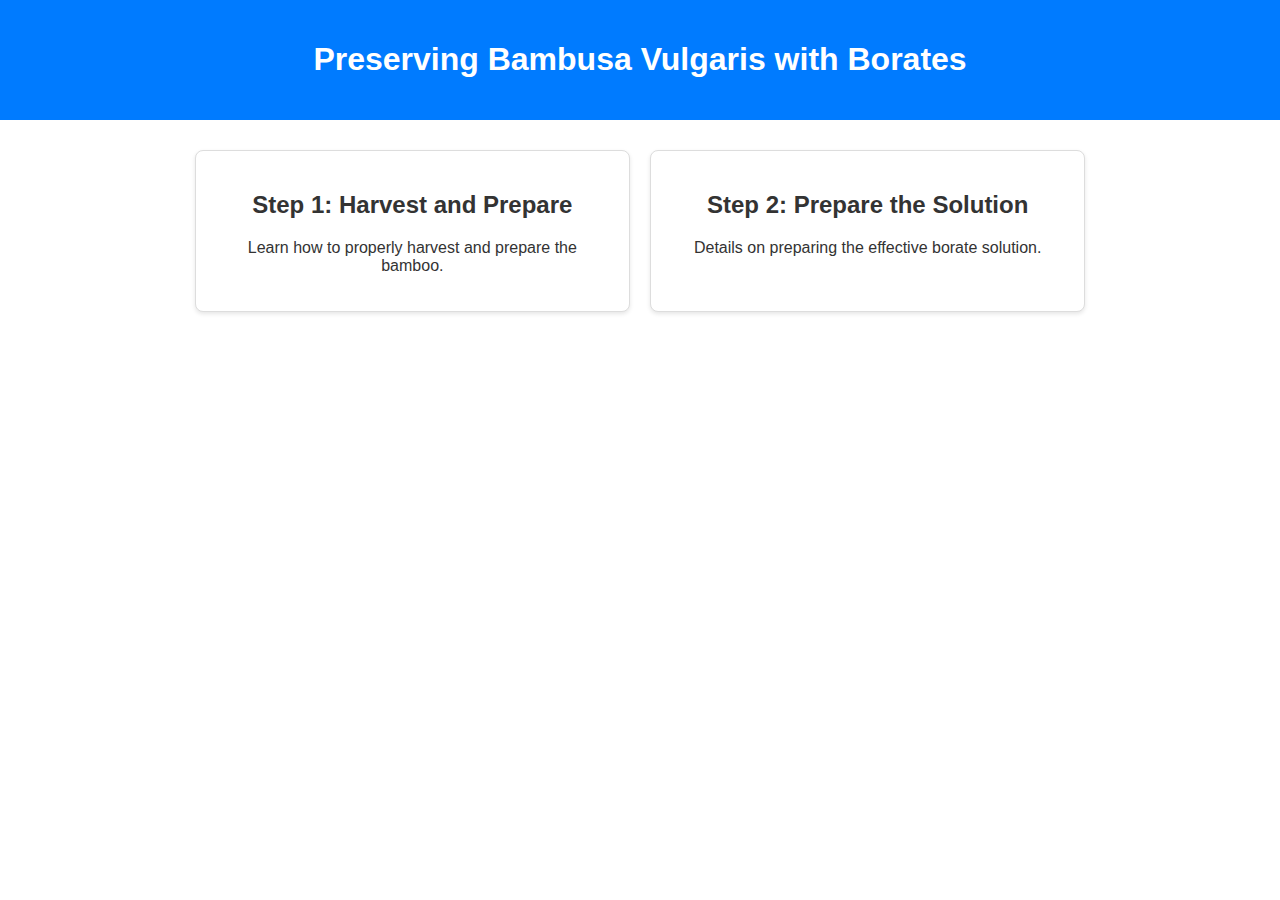
==== index.html @ 4467c809 "initial addition of files" ====
<!DOCTYPE html>
<html lang="en">
<head>
<meta charset="UTF-8">
<meta name="viewport" content="width=device-width, initial-scale=1.0">
<title>Preserve Bambusa Vulgaris</title>
<link rel="stylesheet" href="styles.css">
</head>
<body>
<header>
    <h1>Preserving Bambusa Vulgaris with Borates</h1>
</header>
<main>
    <section class="card-container">
        <a href="step1.html" class="card">
            <h2>Step 1: Harvest and Prepare</h2>
            <p>Learn how to properly harvest and prepare the bamboo.</p>
        </a>
        <a href="step2.html" class="card">
            <h2>Step 2: Prepare the Solution</h2>
            <p>Details on preparing the effective borate solution.</p>
        </a>
        <!-- Add cards for the other steps in a similar manner -->
    </section>
</main>
</body>
</html>
---- styles.css ----
body {
    font-family: Arial, sans-serif;
    margin: 0;
    padding: 0;
    box-sizing: border-box;
}

header {
    background-color: #007BFF;
    color: #FFFFFF;
    padding: 20px;
    text-align: center;
}

.card-container {
    display: flex;
    flex-wrap: wrap;
    justify-content: center;
    padding: 20px;
}

.card {
    background-color: #FFFFFF;
    border: 1px solid #DDDDDD;
    border-radius: 8px;
    margin: 10px;
    padding: 20px;
    text-align: center;
    text-decoration: none;
    color: #333;
    width: calc(33.333% - 20px);
    box-shadow: 0 2px 4px rgba(0,0,0,0.1);
    transition: transform 0.2s;
}

.card:hover {
    transform: scale(1.05);
}

@media (max-width: 768px) {
    .card {
        width: calc(50% - 20px);
    }
}

@media (max-width: 480px) {
    .card {
        width: 100%;
    }
}
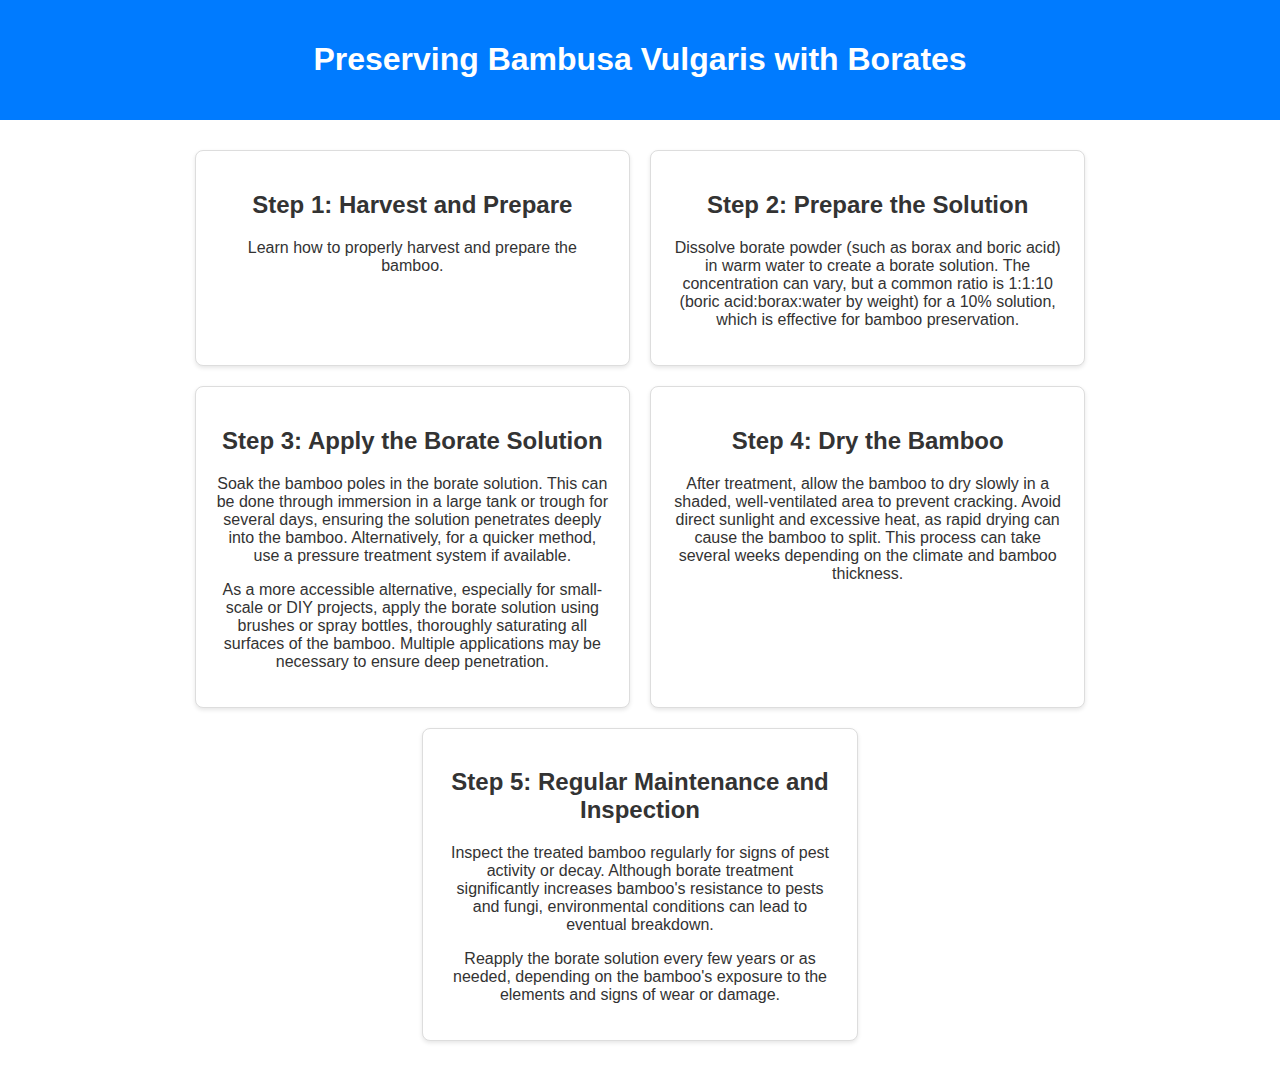
==== commit 28f2b2e2: "modify index.html and all pages add stylesheet" ====
--- a/index.html
+++ b/index.html
@@ -1,27 +1,49 @@
 <!DOCTYPE html>
 <html lang="en">
+
 <head>
-<meta charset="UTF-8">
-<meta name="viewport" content="width=device-width, initial-scale=1.0">
-<title>Preserve Bambusa Vulgaris</title>
-<link rel="stylesheet" href="styles.css">
+    <meta charset="UTF-8">
+    <meta name="viewport" content="width=device-width, initial-scale=1.0">
+    <title>Preserve Bambusa Vulgaris</title>
+    <link rel="stylesheet" href="styles.css">
 </head>
+
 <body>
-<header>
-    <h1>Preserving Bambusa Vulgaris with Borates</h1>
-</header>
-<main>
-    <section class="card-container">
-        <a href="step1.html" class="card">
-            <h2>Step 1: Harvest and Prepare</h2>
-            <p>Learn how to properly harvest and prepare the bamboo.</p>
-        </a>
-        <a href="step2.html" class="card">
-            <h2>Step 2: Prepare the Solution</h2>
-            <p>Details on preparing the effective borate solution.</p>
-        </a>
-        <!-- Add cards for the other steps in a similar manner -->
-    </section>
-</main>
+    <header>
+        <h1>Preserving Bambusa Vulgaris with Borates</h1>
+    </header>
+    <main>
+        <section class="card-container">
+            <a href="step1.html" class="card">
+                <h2>Step 1: Harvest and Prepare</h2>
+                <p>Learn how to properly harvest and prepare the bamboo.</p>
+            </a>
+            <a href="step2.html" class="card">
+                <h2>Step 2: Prepare the Solution</h2>
+                <p>Dissolve borate powder (such as borax and boric acid) in warm water to create a borate solution. The concentration can vary, but a common ratio is 1:1:10 (boric acid:borax:water by weight) for a 10% solution, which is effective for bamboo
+                    preservation.
+                </p>
+            </a>
+            <a href="step3.html" class="card">
+                <h2>Step 3: Apply the Borate Solution</h2>
+                <p>Soak the bamboo poles in the borate solution. This can be done through immersion in a large tank or trough for several days, ensuring the solution penetrates deeply into the bamboo. Alternatively, for a quicker method, use a pressure treatment
+                    system if available.</p>
+                <p>As a more accessible alternative, especially for small-scale or DIY projects, apply the borate solution using brushes or spray bottles, thoroughly saturating all surfaces of the bamboo. Multiple applications may be necessary to ensure
+                    deep penetration.</p>
+            </a>
+            <a href="step4.html" class="card">
+                <h2>Step 4: Dry the Bamboo</h2>
+                <p>After treatment, allow the bamboo to dry slowly in a shaded, well-ventilated area to prevent cracking. Avoid direct sunlight and excessive heat, as rapid drying can cause the bamboo to split. This process can take several weeks depending
+                    on the climate and bamboo thickness.</p>
+            </a>
+            <a href="step5.html" class="card">
+                <h2>Step 5: Regular Maintenance and Inspection</h2>
+                <p>Inspect the treated bamboo regularly for signs of pest activity or decay. Although borate treatment significantly increases bamboo's resistance to pests and fungi, environmental conditions can lead to eventual breakdown.</p>
+                <p>Reapply the borate solution every few years or as needed, depending on the bamboo's exposure to the elements and signs of wear or damage.</p>
+            </a>
+            <!-- Add cards for the other steps in a similar manner -->
+        </section>
+    </main>
 </body>
-</html>
+
+</html>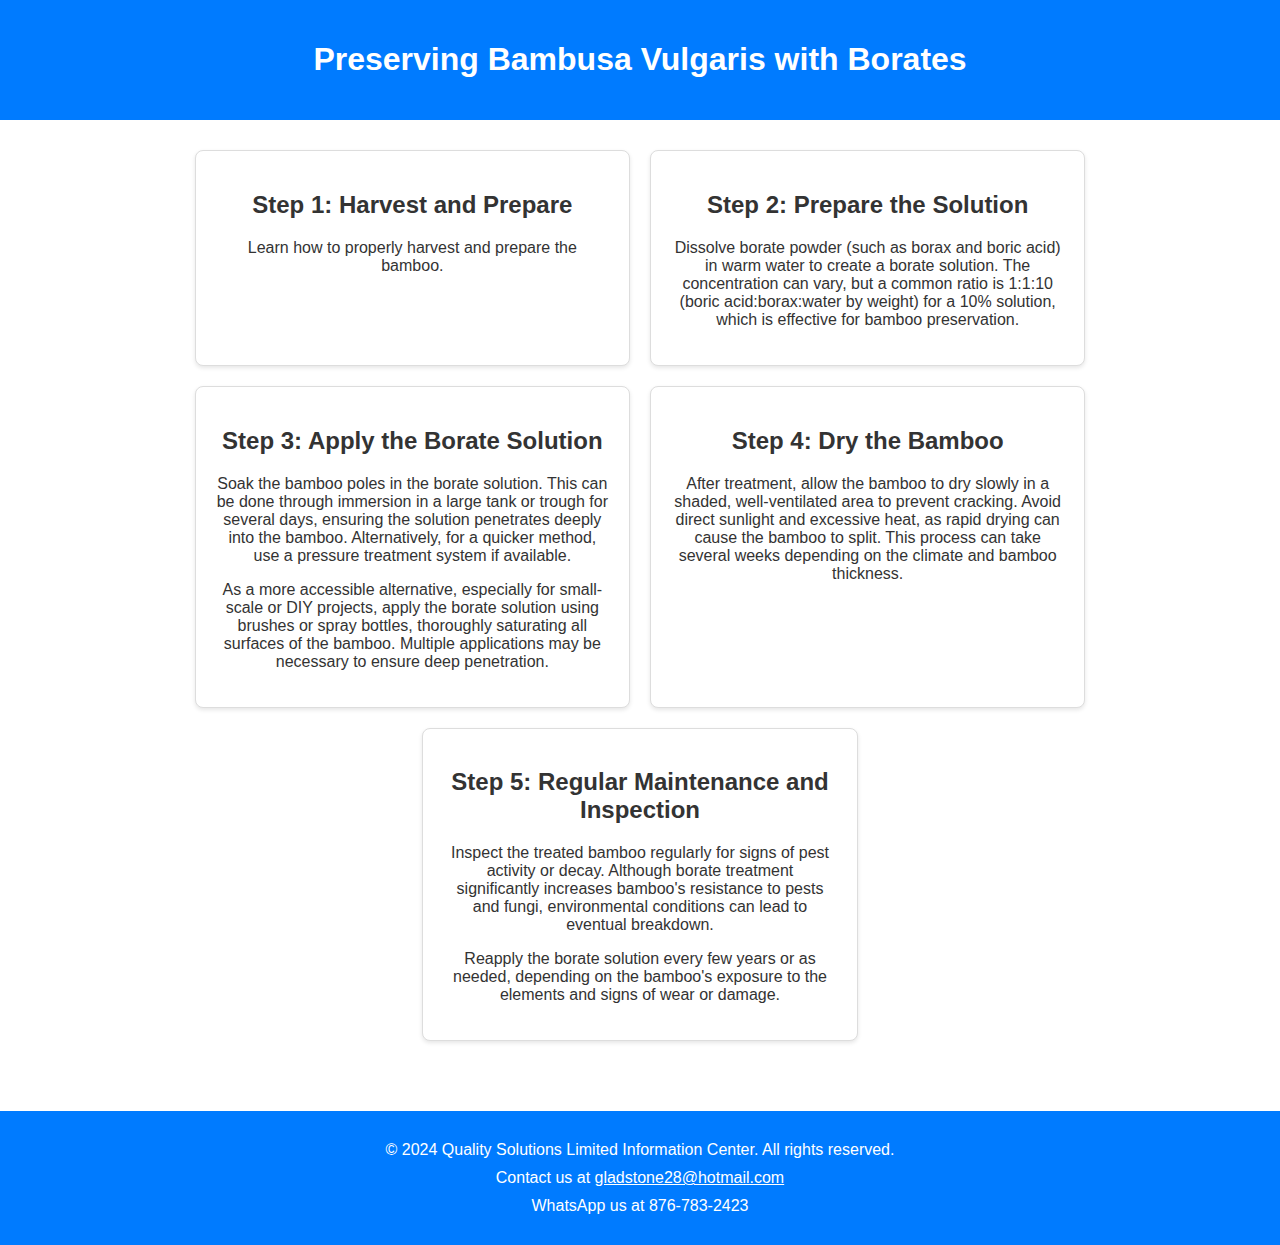
==== commit 8060a269: "modify index.html and styles.css for footer" ====
--- a/index.html
+++ b/index.html
@@ -44,6 +44,18 @@
             <!-- Add cards for the other steps in a similar manner -->
         </section>
     </main>
+    <footer>
+        <div class="container">
+            <p>&copy; 2024 Quality Solutions Limited Information Center. All rights reserved.</p>
+            <!-- Add social media links 
+            <p>Follow us on <a href="#">Facebook</a>, <a href="#">Twitter</a>, and <a href="#">Instagram</a></p>
+            -->
+            <p>Contact us at <a href="mailto:gladstone28@hotmail.com">gladstone28@hotmail.com</a></p>
+            <p>WhatsApp us at 876-783-2423</a>
+            </p>
+        </div>
+    </footer>
+
 </body>
 
 </html>--- a/styles.css
+++ b/styles.css
@@ -29,7 +29,7 @@
     text-decoration: none;
     color: #333;
     width: calc(33.333% - 20px);
-    box-shadow: 0 2px 4px rgba(0,0,0,0.1);
+    box-shadow: 0 2px 4px rgba(0, 0, 0, 0.1);
     transition: transform 0.2s;
 }
 
@@ -48,3 +48,19 @@
         width: 100%;
     }
 }
+
+footer {
+    background-color: #007bff;
+    color: #ffffff;
+    text-align: center;
+    padding: 20px 0;
+    margin-top: 40px;
+}
+
+footer p {
+    margin: 10px 0;
+}
+
+footer a {
+    color: #ffffff;
+}